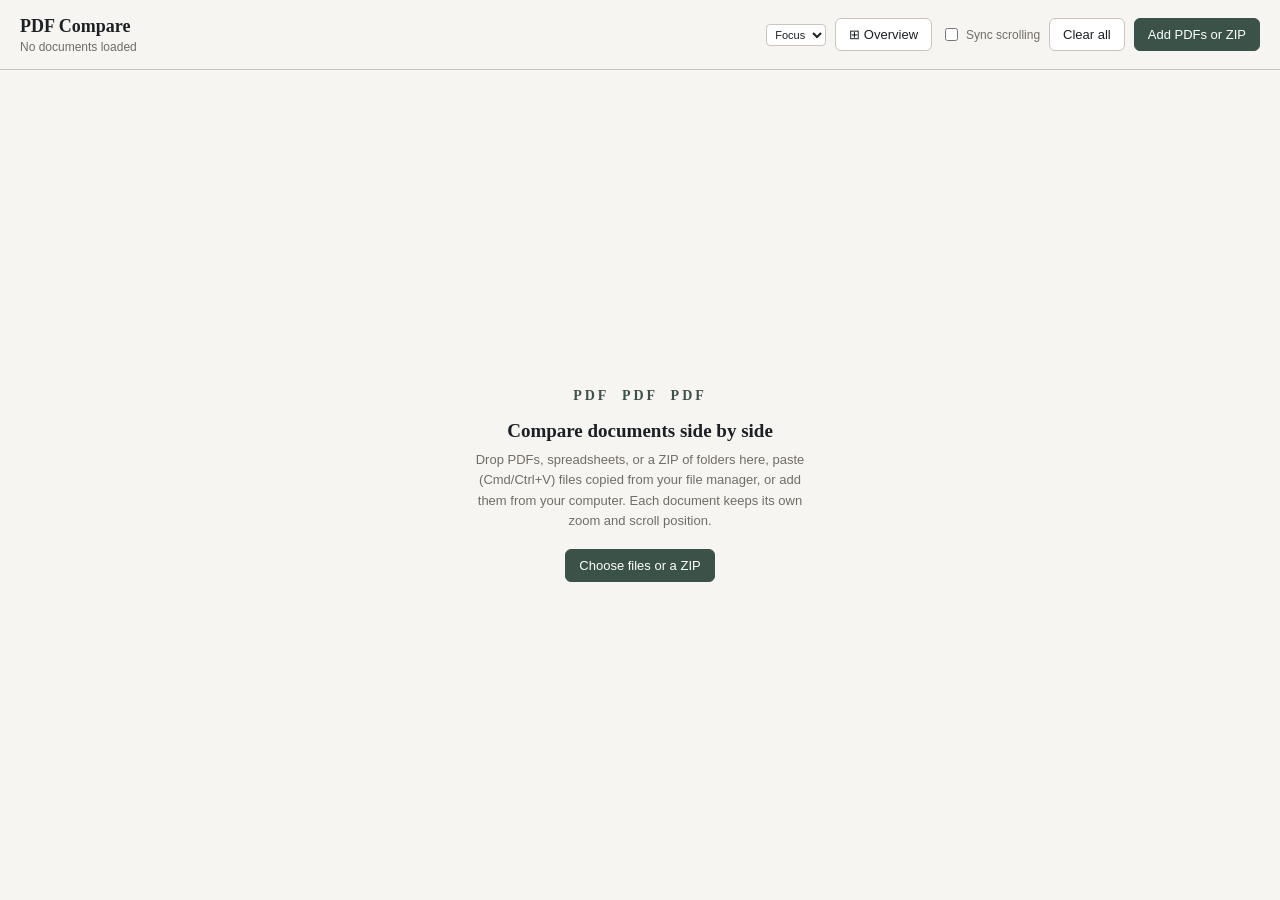
==== static/index.html @ f5cf08bb "Initial commit: PDF compare tool Co-Authored-By: Claude Sonnet 5 <noreply@anthropic.com>" ====
<!doctype html>
<html lang="en">
<head>
  <meta charset="utf-8">
  <meta name="viewport" content="width=device-width, initial-scale=1">
  <title>PDF Compare</title>
  <link rel="stylesheet" href="/static/styles.css">
</head>
<body>
  <header class="topbar">
    <div class="brand">
      <h1>PDF Compare</h1>
      <p id="countLabel">No documents loaded</p>
    </div>
    <div class="actions">
      <select id="layoutSelect" title="Layout" aria-label="Layout">
        <option value="focus">Focus</option>
        <option value="equal">Equal</option>
        <option value="fixed">Fixed</option>
      </select>
      <button id="overviewButton">⊞ Overview</button>
      <label class="check"><input id="syncCheck" type="checkbox"> Sync scrolling</label>
      <button id="clearButton">Clear all</button>
      <button class="primary" id="addButton">Add PDFs or ZIP</button>
      <input id="fileInput" type="file" accept="application/pdf,.xlsx,.csv,.zip" multiple>
    </div>
  </header>

  <main id="dropzone">
    <section id="emptyState" class="empty-state">
      <div class="empty-mark">PDF&nbsp;&nbsp;PDF&nbsp;&nbsp;PDF</div>
      <h2>Compare documents side by side</h2>
      <p>Drop PDFs, spreadsheets, or a ZIP of folders here, paste (Cmd/Ctrl+V) files copied from your file manager, or add them from your computer. Each document keeps its own zoom and scroll position.</p>
      <button class="primary" id="emptyAddButton">Choose files or a ZIP</button>
    </section>
    <section id="panels" aria-label="PDF documents"></section>
  </main>
  <div id="expandBackdrop" hidden></div>
  <section id="folderFocus" class="folder-focus" hidden role="dialog" aria-modal="true" aria-label="Selected app full-screen view">
    <header class="folder-focus-header">
      <div class="folder-focus-heading">
        <strong id="folderFocusTitle"></strong>
        <span id="folderFocusCount"></span>
      </div>
      <div class="folder-focus-actions">
        <label class="check"><input id="folderFocusSync" type="checkbox"> Sync scrolling</label>
        <button id="folderFocusClose" class="icon-button" title="Exit full screen (Esc)" aria-label="Exit full screen">×</button>
      </div>
    </header>
    <div id="folderFocusFiles" class="folder-focus-files"></div>
  </section>
  <div id="toast" role="status"></div>
  <script type="module" src="/static/app.js"></script>
</body>
</html>
---- static/styles.css ----
:root {
  --ink: #1c2024;
  --paper: #f6f5f2;
  --panel: #ffffff;
  --line: #c9c5bc;
  --accent: #3b5249;
  --accent-soft: #e7ede9;
  --muted: #726d64;
  --viewer: #68655d;
}
* { box-sizing: border-box; }
html, body { width: 100%; height: 100%; margin: 0; overflow: hidden; }
body { display: flex; flex-direction: column; color: var(--ink); background: var(--paper); font-family: Georgia, serif; }
button, select { font: 13px -apple-system, BlinkMacSystemFont, "Segoe UI", sans-serif; }
button { cursor: pointer; border: 1px solid var(--line); border-radius: 6px; padding: 8px 13px; background: var(--panel); color: var(--ink); }
button:hover { border-color: var(--accent); }
button.primary { border-color: var(--accent); background: var(--accent); color: white; }
.topbar { display: flex; align-items: center; justify-content: space-between; gap: 20px; flex-wrap: wrap; min-height: 70px; padding: 13px 20px; border-bottom: 1px solid var(--line); }
.brand h1 { margin: 0; font-size: 18px; font-weight: 600; }
.brand p { margin: 3px 0 0; color: var(--muted); font: 12px -apple-system, BlinkMacSystemFont, "Segoe UI", sans-serif; }
.actions { display: flex; align-items: center; gap: 9px; flex-wrap: wrap; }
.select-wrap, .check { color: var(--muted); font: 12px -apple-system, BlinkMacSystemFont, "Segoe UI", sans-serif; }
select { padding: 7px 9px; border: 1px solid var(--line); border-radius: 6px; background: white; color: var(--ink); }
#layoutSelect { padding: 3px 4px; font-size: 11px; border-radius: 4px; width: auto; }
.check { display: flex; align-items: center; gap: 5px; }
#fileInput { display: none; }
#dropzone { position: relative; display: flex; flex: 1; min-height: 0; overflow: hidden; }
#panels:not([hidden]) { display: flex; flex: 1; flex-direction: row; align-items: stretch; gap: 5px; padding: 0 4px; min-width: 0; min-height: 0; overflow-x: auto; overflow-y: hidden; scroll-snap-type: x proximity; scroll-behavior: smooth; }
#panels:not([hidden]) > .panel, #panels:not([hidden]) > .folder-group { scroll-snap-align: center; }
#dropzone.drag-over::after { content: "Drop PDFs to add them"; position: absolute; inset: 0; z-index: 5; display: grid; place-items: center; border: 2px dashed var(--accent); background: rgb(231 237 233 / 88%); color: var(--accent); font: 600 17px -apple-system, BlinkMacSystemFont, "Segoe UI", sans-serif; pointer-events: none; }
.empty-state { max-width: 390px; margin: auto; padding: 24px; text-align: center; font-family: -apple-system, BlinkMacSystemFont, "Segoe UI", sans-serif; color: var(--muted); }
.empty-mark { color: var(--accent); font: 700 14px Georgia, serif; letter-spacing: 3px; }
.empty-state h2 { margin: 16px 0 8px; color: var(--ink); font: 600 19px Georgia, serif; }
.empty-state p { margin: 0 0 18px; font-size: 13px; line-height: 1.55; }
.folder-group { display: flex; flex: 0 0 clamp(360px, calc(33.333vw - 14px), 620px); width: clamp(360px, calc(33.333vw - 14px), 620px); min-width: 360px; min-height: 100%; flex-direction: column; gap: 0; border-right: 1px solid var(--line); background: var(--paper); }
.folder-group:first-child { border-left: 1px solid var(--line); }
.folder-header { position: sticky; top: 0; z-index: 2; display: flex; align-items: baseline; justify-content: space-between; gap: 8px; min-height: 54px; padding: 17px 18px 12px; border-bottom: 1px solid var(--line); background: var(--paper); color: var(--ink); font: 600 18px Georgia, serif; }
.folder-header span { opacity: .76; font-size: 11px; }
.folder-header strong { cursor: zoom-in; }
.folder-header-left { display: flex; align-items: baseline; gap: 10px; min-width: 0; }
.folder-header-right { display: flex; align-items: center; gap: 8px; }
.folder-fullscreen-button { flex: 0 0 auto; color: var(--accent); font-size: 17px; }
.review-group { display: flex; gap: 4px; }
.review-btn { width: 22px; height: 22px; padding: 0; border: 1px solid var(--line); border-radius: 5px; background: var(--panel); font: 12px -apple-system, BlinkMacSystemFont, "Segoe UI", sans-serif; line-height: 1; color: var(--muted); }
.review-btn.correct:hover { border-color: #2e7d32; color: #2e7d32; }
.review-btn.wrong:hover { border-color: #c62828; color: #c62828; }
.review-btn.correct.active { background: #2e7d32; border-color: #2e7d32; color: white; }
.review-btn.wrong.active { background: #c62828; border-color: #c62828; color: white; }
.folder-focus { position: fixed; inset: 0; z-index: 60; display: flex; flex-direction: column; background: var(--paper); border: 0; border-radius: 0; box-shadow: 0 30px 80px rgb(0 0 0 / 50%); overflow: hidden; animation: panelExpandPop .2s ease; }
.folder-focus[hidden] { display: none; }
.folder-focus-header { display: flex; align-items: center; justify-content: space-between; gap: 12px; min-height: 54px; padding: 14px 18px; border-bottom: 1px solid var(--line); background: var(--paper); font: 600 18px Georgia, serif; }
.folder-focus-heading { display: flex; align-items: baseline; gap: 10px; }
.folder-focus-heading span { color: var(--muted); font: 12px -apple-system, BlinkMacSystemFont, "Segoe UI", sans-serif; }
.folder-focus-actions { display: flex; align-items: center; gap: 14px; }
.folder-focus-files { display: flex; flex: 1; min-height: 0; flex-direction: row; align-items: stretch; gap: 5px; padding: 12px; overflow-x: auto; overflow-y: hidden; scroll-snap-type: x proximity; scroll-behavior: smooth; }
.folder-focus-files .panel { min-width: clamp(320px, 33vw, 560px); scroll-snap-align: center; }
.folder-files { display: flex; min-height: 0; flex: 1; flex-direction: column; align-items: stretch; gap: 12px; overflow-x: hidden; overflow-y: auto; padding: 12px; scroll-snap-type: y proximity; scroll-behavior: smooth; }
.folder-files > .panel { scroll-snap-align: center; }
.folder-files .panel { flex: 0 0 min(620px, 72vh); min-width: 0; width: 100%; height: auto; }
.panel { display: flex; flex: 1 1 0; flex-direction: column; min-width: clamp(320px, 33vw, 560px); height: calc(100% - 2px); border: 1px solid var(--line); border-radius: 12px; overflow: hidden; background: var(--panel); box-shadow: 0 2px 8px rgb(28 32 36 / 8%); transition: flex-basis .25s ease, min-width .25s ease, opacity .2s ease, box-shadow .2s ease; }
.panel:hover { box-shadow: 0 4px 14px rgb(28 32 36 / 14%); }
.panel.overview { flex: 0 0 190px !important; min-width: 190px !important; max-width: 190px; height: 70%; margin: auto 0; border: 2px solid var(--line); border-radius: 8px; overflow: hidden; }
#expandBackdrop { position: fixed; inset: 0; z-index: 55; background: rgb(28 32 36 / 55%); }
#expandBackdrop[hidden] { display: none; }
.panel.expanded { position: fixed !important; inset: 0 !important; width: auto !important; height: auto !important; max-width: none !important; min-width: 0 !important; flex: none !important; margin: 0 !important; z-index: 70; border: 0; border-radius: 0; box-shadow: 0 30px 80px rgb(0 0 0 / 50%); animation: panelExpandPop .2s ease; }
.panel.expanded .page-image { max-width: none; }
@keyframes panelExpandPop {
  from { transform: scale(.92); opacity: .6; }
  to { transform: scale(1); opacity: 1; }
}
.panel-header { display: flex; align-items: center; gap: 6px; min-height: 43px; padding: 7px 8px; border-bottom: 1px solid var(--line); background: var(--accent-soft); font: 12px -apple-system, BlinkMacSystemFont, "Segoe UI", sans-serif; }
.panel-title { min-width: 0; flex: 1; overflow: hidden; font-weight: 600; text-overflow: ellipsis; white-space: nowrap; cursor: zoom-in; }
.panel.expanded .panel-title { cursor: zoom-out; }
.panel-meta { color: var(--muted); white-space: nowrap; }
.icon-button { display: inline-flex; align-items: center; justify-content: center; width: 27px; height: 27px; padding: 0; border: 0; background: transparent; color: var(--muted); text-decoration: none; cursor: pointer; }
.icon-button:hover { background: rgb(0 0 0 / 8%); }
.zoom-label { width: 39px; color: var(--ink); text-align: center; cursor: pointer; }
.panel-body { display: flex; flex: 1; min-height: 0; flex-direction: column; align-items: flex-start; gap: 14px; overflow: auto; padding: clamp(8px, 1.4vw, 16px); background: var(--viewer); }
.panel-body:not(.zoomed) { align-items: center; }
.panel-body.zoomed { cursor: grab; }
.panel-body.zoomed.panning { cursor: grabbing; user-select: none; }
.spreadsheet-body { align-items: flex-start; }
.page-image { display: block; width: 100%; max-width: 1100px; height: auto; flex: 0 0 auto; border: 0; background: white; box-shadow: 0 2px 10px rgb(0 0 0 / 35%); transition: width .25s ease; -webkit-user-drag: none; user-select: none; }
.sheet { width: max-content; min-width: 100%; padding: 14px; background: white; box-shadow: 0 2px 10px rgb(0 0 0 / 24%); color: var(--ink); zoom: var(--sheet-zoom, 1); }
.sheet h3 { margin: 0 0 10px; font: 600 14px -apple-system, BlinkMacSystemFont, "Segoe UI", sans-serif; }
.sheet table { border-collapse: collapse; font: 12px -apple-system, BlinkMacSystemFont, "Segoe UI", sans-serif; }
.sheet th, .sheet td { min-width: 110px; max-width: 280px; padding: 7px 9px; border: 1px solid #d8d5cf; text-align: left; vertical-align: top; white-space: pre-wrap; }
.sheet th { background: var(--accent-soft); font-weight: 600; }
.sheet-truncated { margin: 8px 0 0; color: var(--muted); font: 11px -apple-system, BlinkMacSystemFont, "Segoe UI", sans-serif; }
.next-file-wrap { order: 1; display: none; flex: 0 0 auto; width: 100%; padding: 10px 0 4px; }
.panel.expanded .next-file-wrap { display: flex; justify-content: center; }
.next-file-button { padding: 12px 26px; border-color: var(--accent); background: var(--accent); color: white; font: 600 14px -apple-system, BlinkMacSystemFont, "Segoe UI", sans-serif; }
.next-file-button:hover { opacity: .9; border-color: var(--accent); }
.panel.overview .panel-body { overflow: hidden; pointer-events: none; }
.panel.overview .page-image { width: 220%; max-width: none; transform: scale(.22); transform-origin: top center; }
#toast { position: fixed; right: 20px; bottom: 20px; padding: 10px 14px; border-radius: 6px; background: var(--ink); color: white; font: 13px -apple-system, BlinkMacSystemFont, "Segoe UI", sans-serif; opacity: 0; transform: translateY(8px); transition: .2s ease; pointer-events: none; }
#toast.show { opacity: 1; transform: translateY(0); }
@media (max-width: 760px) {
  .topbar { min-height: 0; padding: 12px; }
  .actions { width: 100%; gap: 6px; }
  .actions button, .actions select { padding: 7px 9px; }
  .panel { min-width: 88vw; height: calc(100% - 2px); }
  .folder-group { flex-basis: 88vw; min-width: 88vw; }
  .panel + .panel { border-left-width: 3px; }
  .panel-header { gap: 3px; padding: 6px; }
  .panel-meta { display: none; }
}
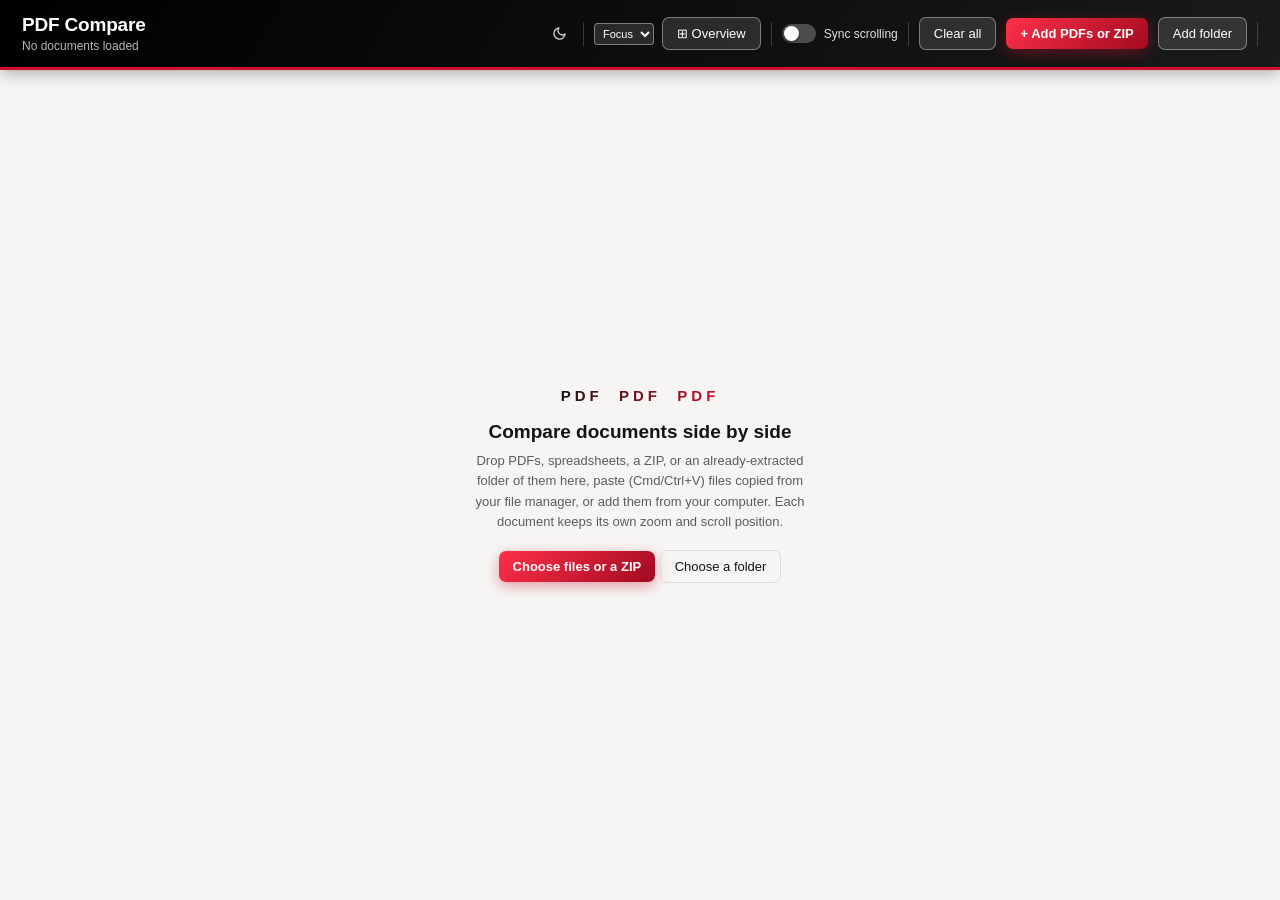
==== commit dc99ec69: "pdf" ====
--- a/static/index.html
+++ b/static/index.html
@@ -5,6 +5,13 @@
   <meta name="viewport" content="width=device-width, initial-scale=1">
   <title>PDF Compare</title>
   <link rel="stylesheet" href="/static/styles.css">
+  <script>
+    try {
+      var storedTheme = localStorage.getItem('pdfCompareTheme');
+      if (!storedTheme && window.matchMedia('(prefers-color-scheme: dark)').matches) storedTheme = 'dark';
+      if (storedTheme === 'dark') document.documentElement.dataset.theme = 'dark';
+    } catch (e) {}
+  </script>
 </head>
 <body>
   <header class="topbar">
@@ -13,16 +20,30 @@
       <p id="countLabel">No documents loaded</p>
     </div>
     <div class="actions">
-      <select id="layoutSelect" title="Layout" aria-label="Layout">
-        <option value="focus">Focus</option>
-        <option value="equal">Equal</option>
-        <option value="fixed">Fixed</option>
-      </select>
-      <button id="overviewButton">⊞ Overview</button>
-      <label class="check"><input id="syncCheck" type="checkbox"> Sync scrolling</label>
-      <button id="clearButton">Clear all</button>
-      <button class="primary" id="addButton">Add PDFs or ZIP</button>
+      <button id="themeToggle" class="icon-button" title="Switch to dark mode" aria-label="Switch to dark mode"></button>
+      <span class="toolbar-divider" aria-hidden="true"></span>
+      <div class="toolbar-group">
+        <select id="layoutSelect" title="Layout" aria-label="Layout">
+          <option value="focus">Focus</option>
+          <option value="equal">Equal</option>
+          <option value="fixed">Fixed</option>
+        </select>
+        <button id="overviewButton" class="ghost">⊞ Overview</button>
+      </div>
+      <span class="toolbar-divider" aria-hidden="true"></span>
+      <label class="switch" title="Sync scrolling across all open files">
+        <input id="syncCheck" type="checkbox">
+        <span class="switch-track"><span class="switch-thumb"></span></span>
+        <span class="switch-label">Sync scrolling</span>
+      </label>
+      <span class="toolbar-divider" aria-hidden="true"></span>
+      <button id="clearButton" class="ghost danger">Clear all</button>
+      <button class="primary" id="addButton">+ Add PDFs or ZIP</button>
+      <button id="addFolderButton" class="ghost" title="Add an already-extracted folder of files">Add folder</button>
+      <span class="toolbar-divider" aria-hidden="true"></span>
+      <button id="qaReportButton" class="ghost qa-report-button" type="button" hidden>QA Report</button>
       <input id="fileInput" type="file" accept="application/pdf,.xlsx,.csv,.zip" multiple>
+      <input id="folderInput" type="file" webkitdirectory multiple>
     </div>
   </header>
 
@@ -30,9 +51,11 @@
     <section id="emptyState" class="empty-state">
       <div class="empty-mark">PDF&nbsp;&nbsp;PDF&nbsp;&nbsp;PDF</div>
       <h2>Compare documents side by side</h2>
-      <p>Drop PDFs, spreadsheets, or a ZIP of folders here, paste (Cmd/Ctrl+V) files copied from your file manager, or add them from your computer. Each document keeps its own zoom and scroll position.</p>
+      <p>Drop PDFs, spreadsheets, a ZIP, or an already-extracted folder of them here, paste (Cmd/Ctrl+V) files copied from your file manager, or add them from your computer. Each document keeps its own zoom and scroll position.</p>
       <button class="primary" id="emptyAddButton">Choose files or a ZIP</button>
+      <button class="ghost" id="emptyAddFolderButton">Choose a folder</button>
     </section>
+    <aside id="folderIndex" class="folder-index" aria-label="Jump to app" hidden></aside>
     <section id="panels" aria-label="PDF documents"></section>
   </main>
   <div id="expandBackdrop" hidden></div>
@@ -43,11 +66,22 @@
         <span id="folderFocusCount"></span>
       </div>
       <div class="folder-focus-actions">
-        <label class="check"><input id="folderFocusSync" type="checkbox"> Sync scrolling</label>
-        <button id="folderFocusClose" class="icon-button" title="Exit full screen (Esc)" aria-label="Exit full screen">×</button>
+        <label class="switch" title="Sync scrolling between this app's files">
+          <input id="folderFocusSync" type="checkbox">
+          <span class="switch-track"><span class="switch-thumb"></span></span>
+          <span class="switch-label">Sync scrolling</span>
+        </label>
+        <button id="folderFocusClose" class="icon-button" title="Exit full screen (Esc)" aria-label="Exit full screen"><svg width="15" height="15" viewBox="0 0 24 24" fill="none" stroke="currentColor" stroke-width="2" stroke-linecap="round" stroke-linejoin="round"><path d="M18 6 6 18"/><path d="m6 6 12 12"/></svg></button>
       </div>
     </header>
     <div id="folderFocusFiles" class="folder-focus-files"></div>
+  </section>
+  <section id="qaReportModal" class="qa-report-modal" hidden role="dialog" aria-modal="true" aria-label="QA Report">
+    <header class="qa-report-modal-header">
+      <strong>QA Report <span class="qa-report-phase">— Phase 1</span></strong>
+      <button id="qaReportClose" class="icon-button" title="Close" aria-label="Close"><svg width="15" height="15" viewBox="0 0 24 24" fill="none" stroke="currentColor" stroke-width="2" stroke-linecap="round" stroke-linejoin="round"><path d="M18 6 6 18"/><path d="m6 6 12 12"/></svg></button>
+    </header>
+    <div id="qaReportModalBody" class="qa-report-modal-body"></div>
   </section>
   <div id="toast" role="status"></div>
   <script type="module" src="/static/app.js"></script>
--- a/static/styles.css
+++ b/static/styles.css
@@ -1,100 +1,198 @@
 :root {
-  --ink: #1c2024;
-  --paper: #f6f5f2;
+  --ink: #141414;
+  --paper: #f6f5f4;
   --panel: #ffffff;
-  --line: #c9c5bc;
-  --accent: #3b5249;
-  --accent-soft: #e7ede9;
-  --muted: #726d64;
-  --viewer: #68655d;
+  --line: #dcdada;
+  --accent: #d0102b;
+  --accent-dark: #111111;
+  --accent-soft: #fbe3e6;
+  --muted: #5c5c5c;
+  --viewer: #121212;
+  --tag: var(--accent);
+  --font-sans: -apple-system, BlinkMacSystemFont, "Segoe UI", Roboto, Helvetica, Arial, sans-serif;
+}
+/* --accent-dark and --viewer are intentionally left unchanged below: they're
+   fixed near-black chrome/backdrop colors (toast, sheet header, xlsx badge,
+   the PDF viewer tray) that read fine against either theme. Everything else
+   that stands for "page ink" or "page paper" flips so contrast holds up. */
+html[data-theme="dark"] {
+  --ink: #f1f0ee;
+  --paper: #14151a;
+  --panel: #1d1e24;
+  --line: #34353d;
+  --muted: #9a9aa2;
+  --accent-soft: rgb(208 16 43 / 20%);
 }
 * { box-sizing: border-box; }
 html, body { width: 100%; height: 100%; margin: 0; overflow: hidden; }
-body { display: flex; flex-direction: column; color: var(--ink); background: var(--paper); font-family: Georgia, serif; }
-button, select { font: 13px -apple-system, BlinkMacSystemFont, "Segoe UI", sans-serif; }
-button { cursor: pointer; border: 1px solid var(--line); border-radius: 6px; padding: 8px 13px; background: var(--panel); color: var(--ink); }
+body { display: flex; flex-direction: column; color: var(--ink); font-family: var(--font-sans); background: var(--paper); -webkit-font-smoothing: antialiased; }
+button, select { font: 13px var(--font-sans); }
+button { cursor: pointer; border: 1px solid var(--line); border-radius: 7px; padding: 8px 14px; background: var(--panel); color: var(--ink); }
 button:hover { border-color: var(--accent); }
-button.primary { border-color: var(--accent); background: var(--accent); color: white; }
-.topbar { display: flex; align-items: center; justify-content: space-between; gap: 20px; flex-wrap: wrap; min-height: 70px; padding: 13px 20px; border-bottom: 1px solid var(--line); }
-.brand h1 { margin: 0; font-size: 18px; font-weight: 600; }
-.brand p { margin: 3px 0 0; color: var(--muted); font: 12px -apple-system, BlinkMacSystemFont, "Segoe UI", sans-serif; }
-.actions { display: flex; align-items: center; gap: 9px; flex-wrap: wrap; }
-.select-wrap, .check { color: var(--muted); font: 12px -apple-system, BlinkMacSystemFont, "Segoe UI", sans-serif; }
-select { padding: 7px 9px; border: 1px solid var(--line); border-radius: 6px; background: white; color: var(--ink); }
+button.primary { border: 0; background: linear-gradient(135deg, #ff3049, #a10a20); color: white; font-weight: 700; box-shadow: 0 4px 14px rgb(208 16 43 / 40%); }
+button.primary:hover { border-color: transparent; filter: brightness(1.08); }
+button.ghost { background: transparent; }
+button.ghost:hover { background: var(--accent-soft); }
+button.ghost.danger:hover { background: var(--accent-soft); border-color: var(--accent); color: var(--accent); }
+input[type="checkbox"] { accent-color: var(--accent); }
+.topbar { display: flex; align-items: center; justify-content: space-between; gap: 20px; flex-wrap: wrap; min-height: 70px; padding: 13px 22px; border-bottom: 3px solid var(--accent); background: linear-gradient(120deg, #000000 0%, #1a1a1a 100%); box-shadow: 0 2px 16px rgb(0 0 0 / 35%); }
+.brand h1 { margin: 0; font: 700 19px var(--font-sans); letter-spacing: -.01em; color: #fff; }
+.brand p { margin: 3px 0 0; color: rgb(255 255 255 / 72%); font: 12px var(--font-sans); }
+.actions { display: flex; align-items: center; gap: 10px; flex-wrap: wrap; }
+.toolbar-group { display: flex; align-items: center; gap: 8px; }
+.toolbar-divider { width: 1px; height: 24px; background: rgb(255 255 255 / 18%); }
+.topbar select { padding: 7px 9px; border: 1px solid rgb(255 255 255 / 40%); border-radius: 6px; background: rgb(255 255 255 / 12%); color: #fff; }
+.topbar .actions button.ghost { background: rgb(255 255 255 / 12%); border-color: rgb(255 255 255 / 38%); color: #fff; }
+.topbar .actions button.ghost:hover { background: rgb(255 255 255 / 22%); border-color: var(--accent); }
+.topbar .actions button.ghost.danger:hover { background: rgb(208 16 43 / 35%); border-color: var(--accent); }
+.topbar .switch { color: rgb(255 255 255 / 88%); font: 12px var(--font-sans); }
+.topbar .switch-track { background: rgb(255 255 255 / 25%); }
+.topbar .icon-button { color: rgb(255 255 255 / 85%); }
+.topbar .icon-button:hover { background: rgb(255 255 255 / 18%); color: #fff; }
 #layoutSelect { padding: 3px 4px; font-size: 11px; border-radius: 4px; width: auto; }
-.check { display: flex; align-items: center; gap: 5px; }
-#fileInput { display: none; }
+.switch { position: relative; display: inline-flex; align-items: center; gap: 8px; cursor: pointer; }
+.switch input { position: absolute; opacity: 0; width: 1px; height: 1px; }
+.switch-track { position: relative; width: 34px; height: 19px; border-radius: 999px; background: rgb(0 0 0 / 18%); flex: 0 0 auto; }
+.switch-thumb { position: absolute; top: 2px; left: 2px; width: 15px; height: 15px; border-radius: 50%; background: #fff; box-shadow: 0 1px 3px rgb(0 0 0 / 45%); }
+.switch input:checked ~ .switch-track { background: var(--accent); }
+.switch input:checked ~ .switch-track .switch-thumb { transform: translateX(15px); }
+.switch input:focus-visible ~ .switch-track { box-shadow: 0 0 0 3px rgb(208 16 43 / 35%); }
+.switch-label { white-space: nowrap; }
+.switch-compact .switch-track { width: 27px; height: 15px; }
+.switch-compact .switch-thumb { width: 11px; height: 11px; }
+.switch-compact input:checked ~ .switch-track .switch-thumb { transform: translateX(12px); }
+#fileInput, #folderInput { display: none; }
+.qa-report-button.qa-pass .qa-dot, .qa-report-button.qa-fail .qa-dot { display: inline-block; width: 8px; height: 8px; margin-right: 6px; border-radius: 50%; vertical-align: middle; }
+.topbar .qa-report-button.qa-pass .qa-dot { background: #fff; }
+.topbar .qa-report-button.qa-fail .qa-dot { background: var(--accent); }
+.qa-report-modal { position: fixed; inset: 0; margin: auto; width: min(720px, 92vw); height: min(80vh, 720px); z-index: 72; display: flex; flex-direction: column; background: var(--panel); border-radius: 14px; box-shadow: 0 30px 80px rgb(0 0 0 / 50%); overflow: hidden; animation: panelExpandPop .2s ease; }
+.qa-report-modal[hidden] { display: none; }
+.qa-report-modal-header { display: flex; align-items: center; justify-content: space-between; padding: 14px 18px; border-bottom: 1px solid var(--line); background: var(--paper); color: var(--ink); font: 700 15px var(--font-sans); }
+.qa-report-phase { font-weight: 400; color: var(--muted); font-size: 12px; }
+.qa-report-modal-body { flex: 1; overflow-y: auto; padding: 16px 18px; font: 13px var(--font-sans); color: var(--ink); background: var(--panel); }
+.qa-report-note { margin: 0 0 14px; color: var(--muted); font-style: italic; line-height: 1.5; }
+.qa-report-overall { margin: 0 0 14px; padding: 10px 12px; border-radius: 8px; font-weight: 700; }
+.qa-report-overall.qa-pass { background: rgb(0 0 0 / 8%); color: var(--ink); }
+.qa-report-overall.qa-fail { background: var(--accent-soft); color: var(--accent); }
+.qa-app { margin: 0 0 10px; border: 1px solid var(--line); border-radius: 10px; overflow: hidden; }
+.qa-app-header { display: flex; align-items: center; gap: 8px; width: 100%; padding: 10px 14px; border: 0; background: var(--paper); color: var(--ink); font: 700 13px var(--font-sans); text-align: left; cursor: pointer; }
+.qa-app-header .qa-dot { flex: 0 0 auto; width: 9px; height: 9px; border-radius: 50%; }
+.qa-app-header.qa-pass .qa-dot { background: var(--ink); }
+.qa-app-header.qa-fail .qa-dot { background: var(--accent); }
+.qa-app-header .qa-chevron { margin-left: auto; opacity: .6; transition: transform .15s ease; }
+.qa-app-header[aria-expanded="true"] .qa-chevron { transform: rotate(180deg); }
+.qa-app-body { padding: 2px 14px 12px; }
+.qa-app-body[hidden] { display: none; }
+.qa-check { margin: 8px 0; }
+.qa-check h4 { display: flex; align-items: center; gap: 8px; margin: 0 0 6px; font-size: 12px; }
+.qa-check-badge { padding: 1px 8px; border-radius: 20px; font-weight: 700; font-size: 10px; letter-spacing: .03em; }
+.qa-check-badge.qa-pass { background: var(--ink); color: var(--paper); }
+.qa-check-badge.qa-fail { background: var(--accent); color: white; }
+.qa-summary-line { margin: 0 0 6px; color: var(--muted); line-height: 1.5; }
+.qa-check ul { margin: 0; padding-left: 18px; }
+.qa-check li { margin: 2px 0; line-height: 1.5; }
 #dropzone { position: relative; display: flex; flex: 1; min-height: 0; overflow: hidden; }
+.folder-index { flex: 0 0 190px; display: flex; flex-direction: column; gap: 2px; min-height: 0; padding: 14px 10px; overflow-y: auto; border-right: 1px solid var(--line); background: var(--paper); }
+.folder-index[hidden] { display: none; }
+.folder-index-item { position: relative; display: flex; align-items: center; justify-content: space-between; gap: 8px; padding: 9px 10px 9px 22px; border: 0; border-radius: 7px; background: transparent; color: var(--ink); font: 13px var(--font-sans); text-align: left; }
+.folder-index-item::before { content: ""; position: absolute; left: 8px; top: 50%; width: 8px; height: 8px; border-radius: 50%; background: var(--tag); transform: translateY(-50%); }
+.folder-index-item:hover { background: var(--accent-soft); border-color: transparent; }
+.folder-index-item.current { background: linear-gradient(120deg, var(--ink), var(--accent)); color: var(--paper); }
+.folder-index-item.current::before { background: var(--paper); }
+.folder-index-item span { min-width: 0; overflow: hidden; text-overflow: ellipsis; white-space: nowrap; }
+.folder-index-item small { flex: 0 0 auto; opacity: .7; font-size: 11px; }
+.folder-index-item:nth-child(odd) { --tag: var(--accent); }
+.folder-index-item:nth-child(even) { --tag: var(--ink); }
 #panels:not([hidden]) { display: flex; flex: 1; flex-direction: row; align-items: stretch; gap: 5px; padding: 0 4px; min-width: 0; min-height: 0; overflow-x: auto; overflow-y: hidden; scroll-snap-type: x proximity; scroll-behavior: smooth; }
 #panels:not([hidden]) > .panel, #panels:not([hidden]) > .folder-group { scroll-snap-align: center; }
-#dropzone.drag-over::after { content: "Drop PDFs to add them"; position: absolute; inset: 0; z-index: 5; display: grid; place-items: center; border: 2px dashed var(--accent); background: rgb(231 237 233 / 88%); color: var(--accent); font: 600 17px -apple-system, BlinkMacSystemFont, "Segoe UI", sans-serif; pointer-events: none; }
-.empty-state { max-width: 390px; margin: auto; padding: 24px; text-align: center; font-family: -apple-system, BlinkMacSystemFont, "Segoe UI", sans-serif; color: var(--muted); }
-.empty-mark { color: var(--accent); font: 700 14px Georgia, serif; letter-spacing: 3px; }
-.empty-state h2 { margin: 16px 0 8px; color: var(--ink); font: 600 19px Georgia, serif; }
+#dropzone.drag-over::after { content: "Drop PDFs to add them"; position: absolute; inset: 0; z-index: 5; display: grid; place-items: center; border: 2px dashed var(--accent); background: rgb(251 227 230 / 92%); color: var(--accent); font: 600 17px var(--font-sans); pointer-events: none; }
+html[data-theme="dark"] #dropzone.drag-over::after { background: rgb(45 10 16 / 92%); }
+html[data-theme="dark"] .folder-header .switch-track, html[data-theme="dark"] .folder-focus-actions .switch-track { background: rgb(255 255 255 / 16%); }
+.empty-state { max-width: 390px; margin: auto; padding: 24px; text-align: center; font-family: var(--font-sans); color: var(--muted); }
+.empty-mark { display: inline-block; background: linear-gradient(120deg, var(--ink), var(--accent)); -webkit-background-clip: text; background-clip: text; color: transparent; font: 800 15px var(--font-sans); letter-spacing: 4px; }
+.empty-state h2 { margin: 16px 0 8px; color: var(--ink); font: 700 19px var(--font-sans); }
 .empty-state p { margin: 0 0 18px; font-size: 13px; line-height: 1.55; }
-.folder-group { display: flex; flex: 0 0 clamp(360px, calc(33.333vw - 14px), 620px); width: clamp(360px, calc(33.333vw - 14px), 620px); min-width: 360px; min-height: 100%; flex-direction: column; gap: 0; border-right: 1px solid var(--line); background: var(--paper); }
+.folder-group { display: flex; flex: 0 0 clamp(360px, calc(33.333vw - 14px), 620px); width: clamp(360px, calc(33.333vw - 14px), 620px); min-width: 360px; min-height: 100%; flex-direction: column; gap: 0; border-right: 1px solid var(--line); border-top: 4px solid var(--tag); background: var(--paper); }
 .folder-group:first-child { border-left: 1px solid var(--line); }
-.folder-header { position: sticky; top: 0; z-index: 2; display: flex; align-items: baseline; justify-content: space-between; gap: 8px; min-height: 54px; padding: 17px 18px 12px; border-bottom: 1px solid var(--line); background: var(--paper); color: var(--ink); font: 600 18px Georgia, serif; }
-.folder-header span { opacity: .76; font-size: 11px; }
-.folder-header strong { cursor: zoom-in; }
+.folder-group:nth-of-type(odd) { --tag: var(--accent); }
+.folder-group:nth-of-type(even) { --tag: var(--ink); }
+.folder-header { position: sticky; top: 0; z-index: 2; display: flex; align-items: baseline; justify-content: space-between; gap: 8px; min-height: 54px; padding: 17px 18px 12px; border-bottom: 1px solid var(--line); background: var(--paper); color: var(--ink); font: 700 17px var(--font-sans); }
+.folder-header strong { color: var(--tag); cursor: zoom-in; }
+.folder-header span { opacity: .76; font-size: 11px; color: var(--muted); }
 .folder-header-left { display: flex; align-items: baseline; gap: 10px; min-width: 0; }
 .folder-header-right { display: flex; align-items: center; gap: 8px; }
-.folder-fullscreen-button { flex: 0 0 auto; color: var(--accent); font-size: 17px; }
+.folder-fullscreen-button { flex: 0 0 auto; color: var(--tag); font-size: 17px; }
 .review-group { display: flex; gap: 4px; }
-.review-btn { width: 22px; height: 22px; padding: 0; border: 1px solid var(--line); border-radius: 5px; background: var(--panel); font: 12px -apple-system, BlinkMacSystemFont, "Segoe UI", sans-serif; line-height: 1; color: var(--muted); }
-.review-btn.correct:hover { border-color: #2e7d32; color: #2e7d32; }
-.review-btn.wrong:hover { border-color: #c62828; color: #c62828; }
-.review-btn.correct.active { background: #2e7d32; border-color: #2e7d32; color: white; }
-.review-btn.wrong.active { background: #c62828; border-color: #c62828; color: white; }
+.review-btn { width: 22px; height: 22px; padding: 0; border: 1px solid var(--line); border-radius: 5px; background: var(--panel); font: 12px var(--font-sans); line-height: 1; color: var(--muted); }
+.review-btn.correct:hover { border-color: var(--ink); color: var(--ink); }
+.review-btn.wrong:hover { border-color: var(--accent); color: var(--accent); }
+.review-btn.correct.active { background: var(--ink); border-color: var(--ink); color: var(--paper); }
+.review-btn.wrong.active { background: var(--accent); border-color: var(--accent); color: white; }
 .folder-focus { position: fixed; inset: 0; z-index: 60; display: flex; flex-direction: column; background: var(--paper); border: 0; border-radius: 0; box-shadow: 0 30px 80px rgb(0 0 0 / 50%); overflow: hidden; animation: panelExpandPop .2s ease; }
 .folder-focus[hidden] { display: none; }
-.folder-focus-header { display: flex; align-items: center; justify-content: space-between; gap: 12px; min-height: 54px; padding: 14px 18px; border-bottom: 1px solid var(--line); background: var(--paper); font: 600 18px Georgia, serif; }
+.folder-focus-header { display: flex; align-items: center; justify-content: space-between; gap: 12px; min-height: 54px; padding: 14px 18px; border-bottom: 1px solid var(--line); background: var(--paper); font: 700 17px var(--font-sans); }
 .folder-focus-heading { display: flex; align-items: baseline; gap: 10px; }
-.folder-focus-heading span { color: var(--muted); font: 12px -apple-system, BlinkMacSystemFont, "Segoe UI", sans-serif; }
+.folder-focus-heading span { color: var(--muted); font: 12px var(--font-sans); }
 .folder-focus-actions { display: flex; align-items: center; gap: 14px; }
 .folder-focus-files { display: flex; flex: 1; min-height: 0; flex-direction: row; align-items: stretch; gap: 5px; padding: 12px; overflow-x: auto; overflow-y: hidden; scroll-snap-type: x proximity; scroll-behavior: smooth; }
 .folder-focus-files .panel { min-width: clamp(320px, 33vw, 560px); scroll-snap-align: center; }
 .folder-files { display: flex; min-height: 0; flex: 1; flex-direction: column; align-items: stretch; gap: 12px; overflow-x: hidden; overflow-y: auto; padding: 12px; scroll-snap-type: y proximity; scroll-behavior: smooth; }
 .folder-files > .panel { scroll-snap-align: center; }
 .folder-files .panel { flex: 0 0 min(620px, 72vh); min-width: 0; width: 100%; height: auto; }
-.panel { display: flex; flex: 1 1 0; flex-direction: column; min-width: clamp(320px, 33vw, 560px); height: calc(100% - 2px); border: 1px solid var(--line); border-radius: 12px; overflow: hidden; background: var(--panel); box-shadow: 0 2px 8px rgb(28 32 36 / 8%); transition: flex-basis .25s ease, min-width .25s ease, opacity .2s ease, box-shadow .2s ease; }
-.panel:hover { box-shadow: 0 4px 14px rgb(28 32 36 / 14%); }
+.panel { display: flex; flex: 1 1 0; flex-direction: column; min-width: clamp(320px, 33vw, 560px); height: calc(100% - 2px); border: 1px solid var(--line); border-radius: 12px; overflow: hidden; background: var(--panel); box-shadow: 0 2px 8px rgb(0 0 0 / 10%); transition: flex-basis .25s ease, min-width .25s ease, opacity .2s ease, box-shadow .2s ease; }
+.panel:hover { box-shadow: 0 4px 14px rgb(208 16 43 / 18%); }
 .panel.overview { flex: 0 0 190px !important; min-width: 190px !important; max-width: 190px; height: 70%; margin: auto 0; border: 2px solid var(--line); border-radius: 8px; overflow: hidden; }
-#expandBackdrop { position: fixed; inset: 0; z-index: 55; background: rgb(28 32 36 / 55%); }
+#expandBackdrop { position: fixed; inset: 0; z-index: 55; background: rgb(0 0 0 / 62%); }
 #expandBackdrop[hidden] { display: none; }
-.panel.expanded { position: fixed !important; inset: 0 !important; width: auto !important; height: auto !important; max-width: none !important; min-width: 0 !important; flex: none !important; margin: 0 !important; z-index: 70; border: 0; border-radius: 0; box-shadow: 0 30px 80px rgb(0 0 0 / 50%); animation: panelExpandPop .2s ease; }
+.panel.expanded { position: fixed !important; inset: 0 !important; width: auto !important; height: auto !important; max-width: none !important; min-width: 0 !important; flex: none !important; margin: 0 !important; z-index: 70; border: 0; border-radius: 0; box-shadow: 0 30px 80px rgb(0 0 0 / 55%); animation: panelExpandPop .2s ease; }
 .panel.expanded .page-image { max-width: none; }
 @keyframes panelExpandPop {
   from { transform: scale(.92); opacity: .6; }
   to { transform: scale(1); opacity: 1; }
 }
-.panel-header { display: flex; align-items: center; gap: 6px; min-height: 43px; padding: 7px 8px; border-bottom: 1px solid var(--line); background: var(--accent-soft); font: 12px -apple-system, BlinkMacSystemFont, "Segoe UI", sans-serif; }
+.panel-header { display: flex; align-items: center; gap: 6px; min-height: 43px; padding: 7px 8px; border-bottom: 1px solid var(--line); background: var(--accent-soft); font: 12px var(--font-sans); }
 .panel-title { min-width: 0; flex: 1; overflow: hidden; font-weight: 600; text-overflow: ellipsis; white-space: nowrap; cursor: zoom-in; }
 .panel.expanded .panel-title { cursor: zoom-out; }
-.panel-meta { color: var(--muted); white-space: nowrap; }
-.icon-button { display: inline-flex; align-items: center; justify-content: center; width: 27px; height: 27px; padding: 0; border: 0; background: transparent; color: var(--muted); text-decoration: none; cursor: pointer; }
-.icon-button:hover { background: rgb(0 0 0 / 8%); }
-.zoom-label { width: 39px; color: var(--ink); text-align: center; cursor: pointer; }
+.panel-meta { color: var(--muted); white-space: nowrap; padding: 2px 8px; border-radius: 20px; font-weight: 700; font-size: 10px; letter-spacing: .04em; background: rgb(0 0 0 / 8%); }
+.panel[data-kind="pdf"] .panel-meta { background: var(--accent); color: white; }
+.panel[data-kind="xlsx"] .panel-meta { background: var(--accent-dark); color: white; }
+.panel[data-kind="csv"] .panel-meta { background: white; color: var(--accent); border: 1px solid var(--accent); }
+.icon-button { display: inline-flex; align-items: center; justify-content: center; width: 27px; height: 27px; padding: 0; border: 0; background: transparent; color: var(--muted); text-decoration: none; cursor: pointer; border-radius: 6px; }
+.icon-button:hover { background: rgb(208 16 43 / 14%); color: var(--accent); }
+.zoom-label { width: 39px; color: var(--ink); font-weight: 700; text-align: center; cursor: pointer; }
 .panel-body { display: flex; flex: 1; min-height: 0; flex-direction: column; align-items: flex-start; gap: 14px; overflow: auto; padding: clamp(8px, 1.4vw, 16px); background: var(--viewer); }
 .panel-body:not(.zoomed) { align-items: center; }
 .panel-body.zoomed { cursor: grab; }
 .panel-body.zoomed.panning { cursor: grabbing; user-select: none; }
-.spreadsheet-body { align-items: flex-start; }
+.panel-body.spreadsheet-body { align-items: flex-start; }
 .page-image { display: block; width: 100%; max-width: 1100px; height: auto; flex: 0 0 auto; border: 0; background: white; box-shadow: 0 2px 10px rgb(0 0 0 / 35%); transition: width .25s ease; -webkit-user-drag: none; user-select: none; }
-.sheet { width: max-content; min-width: 100%; padding: 14px; background: white; box-shadow: 0 2px 10px rgb(0 0 0 / 24%); color: var(--ink); zoom: var(--sheet-zoom, 1); }
-.sheet h3 { margin: 0 0 10px; font: 600 14px -apple-system, BlinkMacSystemFont, "Segoe UI", sans-serif; }
-.sheet table { border-collapse: collapse; font: 12px -apple-system, BlinkMacSystemFont, "Segoe UI", sans-serif; }
-.sheet th, .sheet td { min-width: 110px; max-width: 280px; padding: 7px 9px; border: 1px solid #d8d5cf; text-align: left; vertical-align: top; white-space: pre-wrap; }
-.sheet th { background: var(--accent-soft); font-weight: 600; }
-.sheet-truncated { margin: 8px 0 0; color: var(--muted); font: 11px -apple-system, BlinkMacSystemFont, "Segoe UI", sans-serif; }
-.next-file-wrap { order: 1; display: none; flex: 0 0 auto; width: 100%; padding: 10px 0 4px; }
-.panel.expanded .next-file-wrap { display: flex; justify-content: center; }
-.next-file-button { padding: 12px 26px; border-color: var(--accent); background: var(--accent); color: white; font: 600 14px -apple-system, BlinkMacSystemFont, "Segoe UI", sans-serif; }
-.next-file-button:hover { opacity: .9; border-color: var(--accent); }
+/* Fixed dark-on-white regardless of theme -- like the PDF page images
+   beside it, this represents the actual document content, not app chrome,
+   so it doesn't flip with dark mode (var(--ink) would go light-on-white). */
+.sheet { width: max-content; min-width: 100%; padding: 14px; background: white; box-shadow: 0 2px 10px rgb(0 0 0 / 24%); color: #141414; zoom: var(--sheet-zoom, 1); }
+.sheet h3 { margin: 0 0 10px; font: 600 14px var(--font-sans); }
+.sheet table { border-collapse: collapse; font: 12px var(--font-sans); }
+.sheet th, .sheet td { min-width: 110px; max-width: 280px; padding: 7px 9px; border: 1px solid #e4dfe0; text-align: left; vertical-align: top; white-space: pre-wrap; }
+.sheet th { background: var(--accent-dark); font-weight: 600; color: white; }
+.sheet-truncated { margin: 8px 0 0; color: var(--muted); font: 11px var(--font-sans); }
+.nav-arrow { display: none; position: fixed; top: 50%; transform: translateY(-50%); z-index: 75; width: 44px; height: 44px; padding: 0; align-items: center; justify-content: center; border: 0; border-radius: 50%; background: rgb(0 0 0 / 60%); color: #fff; font-size: 22px; line-height: 1; cursor: pointer; }
+.nav-arrow svg { width: 19px; height: 19px; }
+.nav-arrow:hover { background: var(--accent); }
+.panel.expanded .nav-arrow { display: flex; }
+.nav-arrow-left { left: 16px; }
+.nav-arrow-right { right: 16px; }
 .panel.overview .panel-body { overflow: hidden; pointer-events: none; }
 .panel.overview .page-image { width: 220%; max-width: none; transform: scale(.22); transform-origin: top center; }
-#toast { position: fixed; right: 20px; bottom: 20px; padding: 10px 14px; border-radius: 6px; background: var(--ink); color: white; font: 13px -apple-system, BlinkMacSystemFont, "Segoe UI", sans-serif; opacity: 0; transform: translateY(8px); transition: .2s ease; pointer-events: none; }
+#toast { position: fixed; right: 20px; bottom: 20px; padding: 10px 14px; border-radius: 8px; border-left: 4px solid var(--accent); background: var(--accent-dark); color: white; font: 13px var(--font-sans); opacity: 0; transform: translateY(8px); transition: .2s ease; pointer-events: none; box-shadow: 0 10px 30px rgb(0 0 0 / 40%); }
 #toast.show { opacity: 1; transform: translateY(0); }
+/* A solid thumb instead of a gradient-clipped one: with one scrollbar per
+   open panel, a gradient thumb means the browser recomposites a masked
+   gradient on every one of them during every scroll -- a flat color paints
+   far cheaper and is what actually mattered here, not the exact hue. */
+::-webkit-scrollbar { width: 11px; height: 11px; }
+::-webkit-scrollbar-track { background: transparent; }
+::-webkit-scrollbar-thumb { background: var(--accent); border-radius: 20px; }
+::-webkit-scrollbar-thumb:hover { background: #ff3049; }
 @media (max-width: 760px) {
   .topbar { min-height: 0; padding: 12px; }
   .actions { width: 100%; gap: 6px; }
